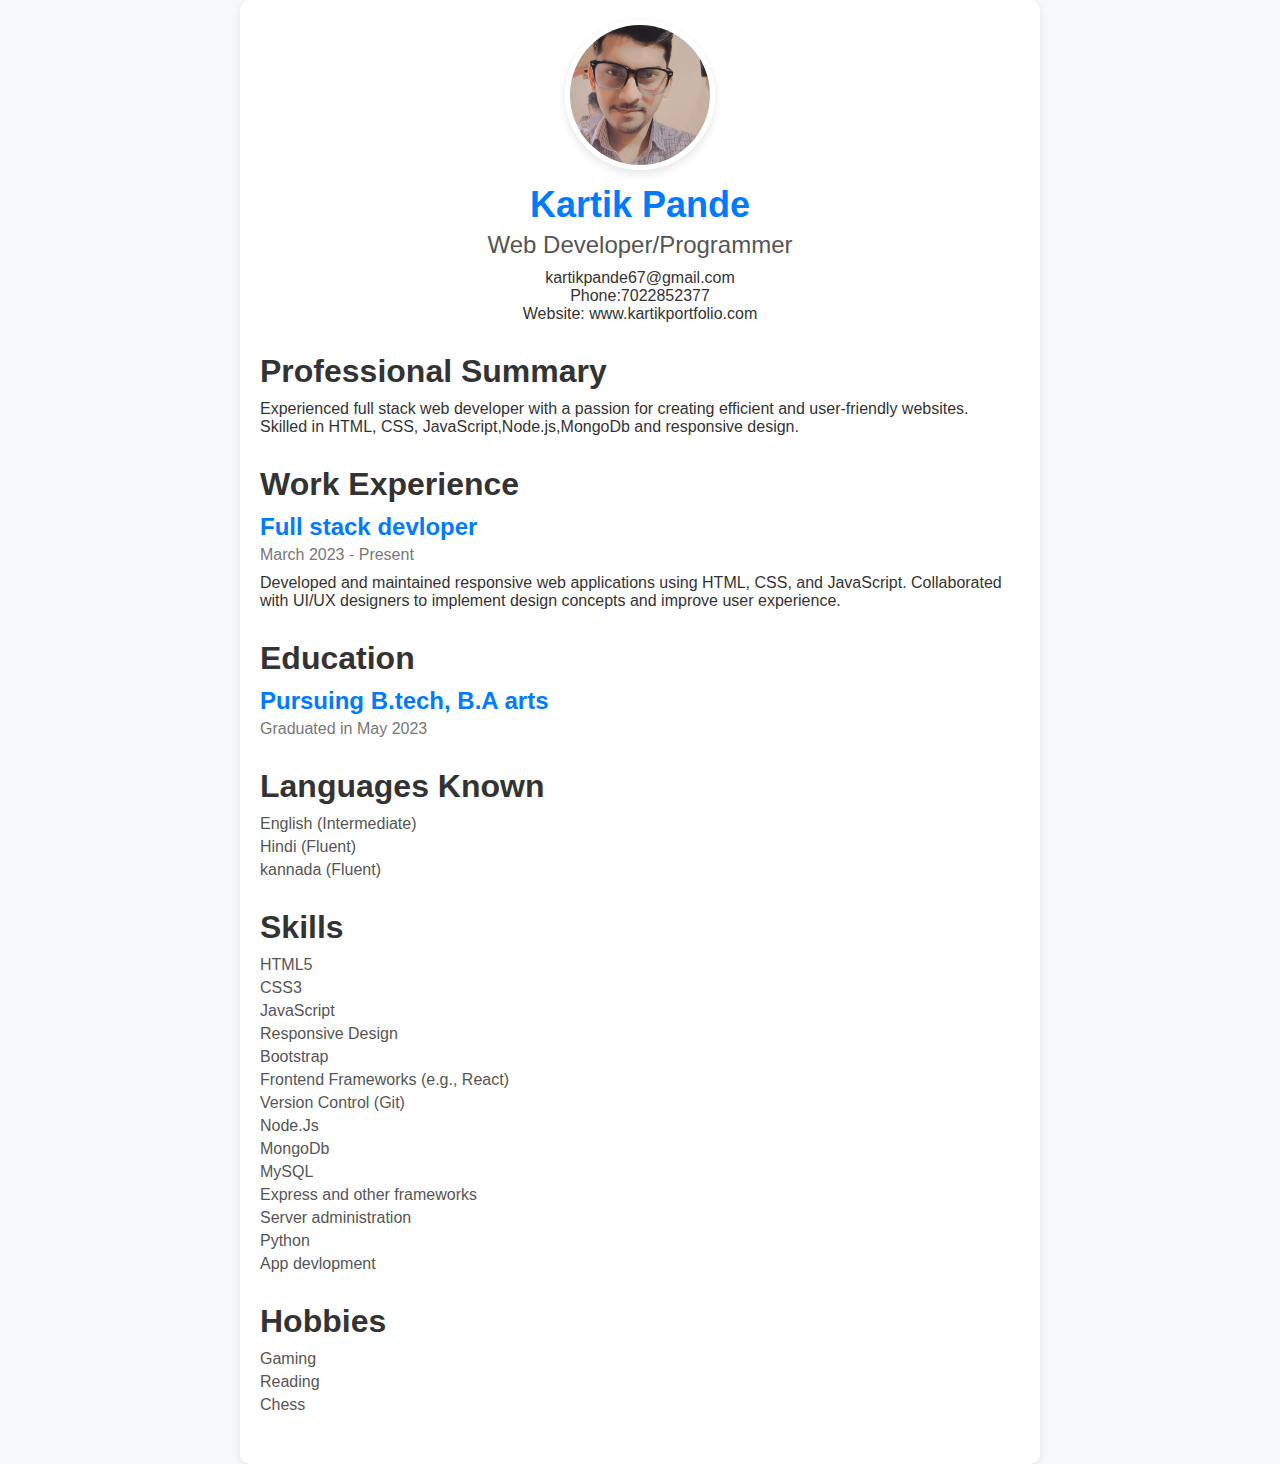
==== cv.html @ 032ab6c4 "Add files via upload" ====
<!DOCTYPE html>
<html lang="en">
<head>
  <meta charset="UTF-8">
  <meta name="viewport" content="width=device-width, initial-scale=1.0">
  <title>Web Developer CV</title>
    <link rel="stylesheet" href="cv.css">
</head>
<body>
  <div class="container" id="/cv">
    <div class="header">
      <img class="profile-photo" src="images/myimg3.png" alt="Profile Photo">
      <div class="name">Kartik Pande</div>
      <div class="title">Web Developer/Programmer</div>
      <div class="contact">
        <p>kartikpande67@gmail.com</p>
        <p>Phone:7022852377</p>
        <p>Website: www.kartikportfolio.com</p>
      </div>
    </div>
    <div class="section">
      <div class="section-title">Professional Summary</div>
      <p class="description">Experienced full stack web developer with a passion for creating efficient and user-friendly websites. Skilled in HTML, CSS, JavaScript,Node.js,MongoDb and responsive design.</p>
    </div>
    <div class="section">
      <div class="section-title">Work Experience</div>
      <div class="experience">
        <div class="experience-title">Full stack devloper</div>
        <div class="experience-date">March 2023 - Present</div>
        <p class="description">Developed and maintained responsive web applications using HTML, CSS, and JavaScript. Collaborated with UI/UX designers to implement design concepts and improve user experience.</p>
      </div>
    </div>
    <div class="section">
      <div class="section-title">Education</div>
      <div class="education">
        <div class="education-title">Pursuing B.tech, B.A arts</div>
        <div class="education-date">Graduated in May 2023</div>
      </div>
    </div>
    <div class="section">
      <div class="section-title">Languages Known</div>
      <div class="languages">
        <ul class="languages-list">
          <li>English (Intermediate)</li>
          <li>Hindi (Fluent)</li>
          <li>kannada (Fluent)</li>
        </ul>
      </div>
    </div>
    <div class="section">
      <div class="section-title">Skills</div>
      <div class="skills">
        <ul class="skills-list">
          <li>HTML5</li>
          <li>CSS3</li>
          <li>JavaScript</li>
          <li>Responsive Design</li>
          <li>Bootstrap</li>
          <li>Frontend Frameworks (e.g., React)</li>
          <li>Version Control (Git)</li>
          <li>Node.Js</li>
          <li>MongoDb</li>
          <li>MySQL</li>
          <li>Express and other frameworks</li>
          <li>Server administration</li>
          <li>Python</li>
          <li>App devlopment</li>
        </ul>
      </div>
    </div>
    <div class="section">
      <div class="section-title">Hobbies</div>
      <div class="hobbies">
        <ul class="hobbies-list">
          <li>Gaming</li>
          <li>Reading</li>
          <li>Chess</li>
        </ul>
      </div>
    </div>
  </div>
</body>
</html>
---- cv.css ----
*{
    margin: 0;
    padding: 0;
    box-sizing: border-box;
}

body {
    font-family: 'Arial', sans-serif;
    margin: 0;
    padding: 0;
    background-color: #f8f9fa;
    color: #333;
  }
  .container {
    max-width: 800px;
    margin: auto;
    padding: 20px;
    background-color: #ffffff;
    border-radius: 10px;
    box-shadow: 0 2px 10px rgba(0, 0, 0, 0.1);
  }
  .header {
    text-align: center;
    margin-bottom: 20px;
  }
  .profile-photo {
    width: 150px;
    height: 150px;
    border-radius: 50%;
    object-fit: cover;
    margin: 0 auto 10px;
    border: 5px solid #ffffff;
    box-shadow: 0 4px 10px rgba(0, 0, 0, 0.1);
  }
  .name {
    font-size: 36px;
    font-weight: bold;
    color: #007bff;
    margin-bottom: 5px;
  }
  .title {
    font-size: 24px;
    color: #555;
  }
  .contact {
    margin-top: 10px;
    font-size: 16px;
  }
  .section {
    margin-top: 30px;
  }
  .section-title {
    font-size: 32px;
    font-weight: bold;
    margin-bottom: 10px;
    color: #333;
  }
  .experience,
  .education,
  .languages,
  .skills,
  .hobbies {
    margin-bottom: 30px;
  }
  .experience-title,
  .education-title,
  .languages-title,
  .skills-title,
  .hobbies-title {
    font-weight: bold;
    font-size: 24px;
    color: #007bff;
    margin-bottom: 5px;
  }
  .experience-date,
  .education-date {
    color: #777;
  }
  .description {
    margin-top: 10px;
  }
  .languages-list,
  .skills-list,
  .hobbies-list {
    list-style: none;
    padding-left: 0;
    margin-top: 5px;
  }
  .languages-list li,
  .skills-list li,
  .hobbies-list li {
    margin-bottom: 5px;
    color: #555;
  }
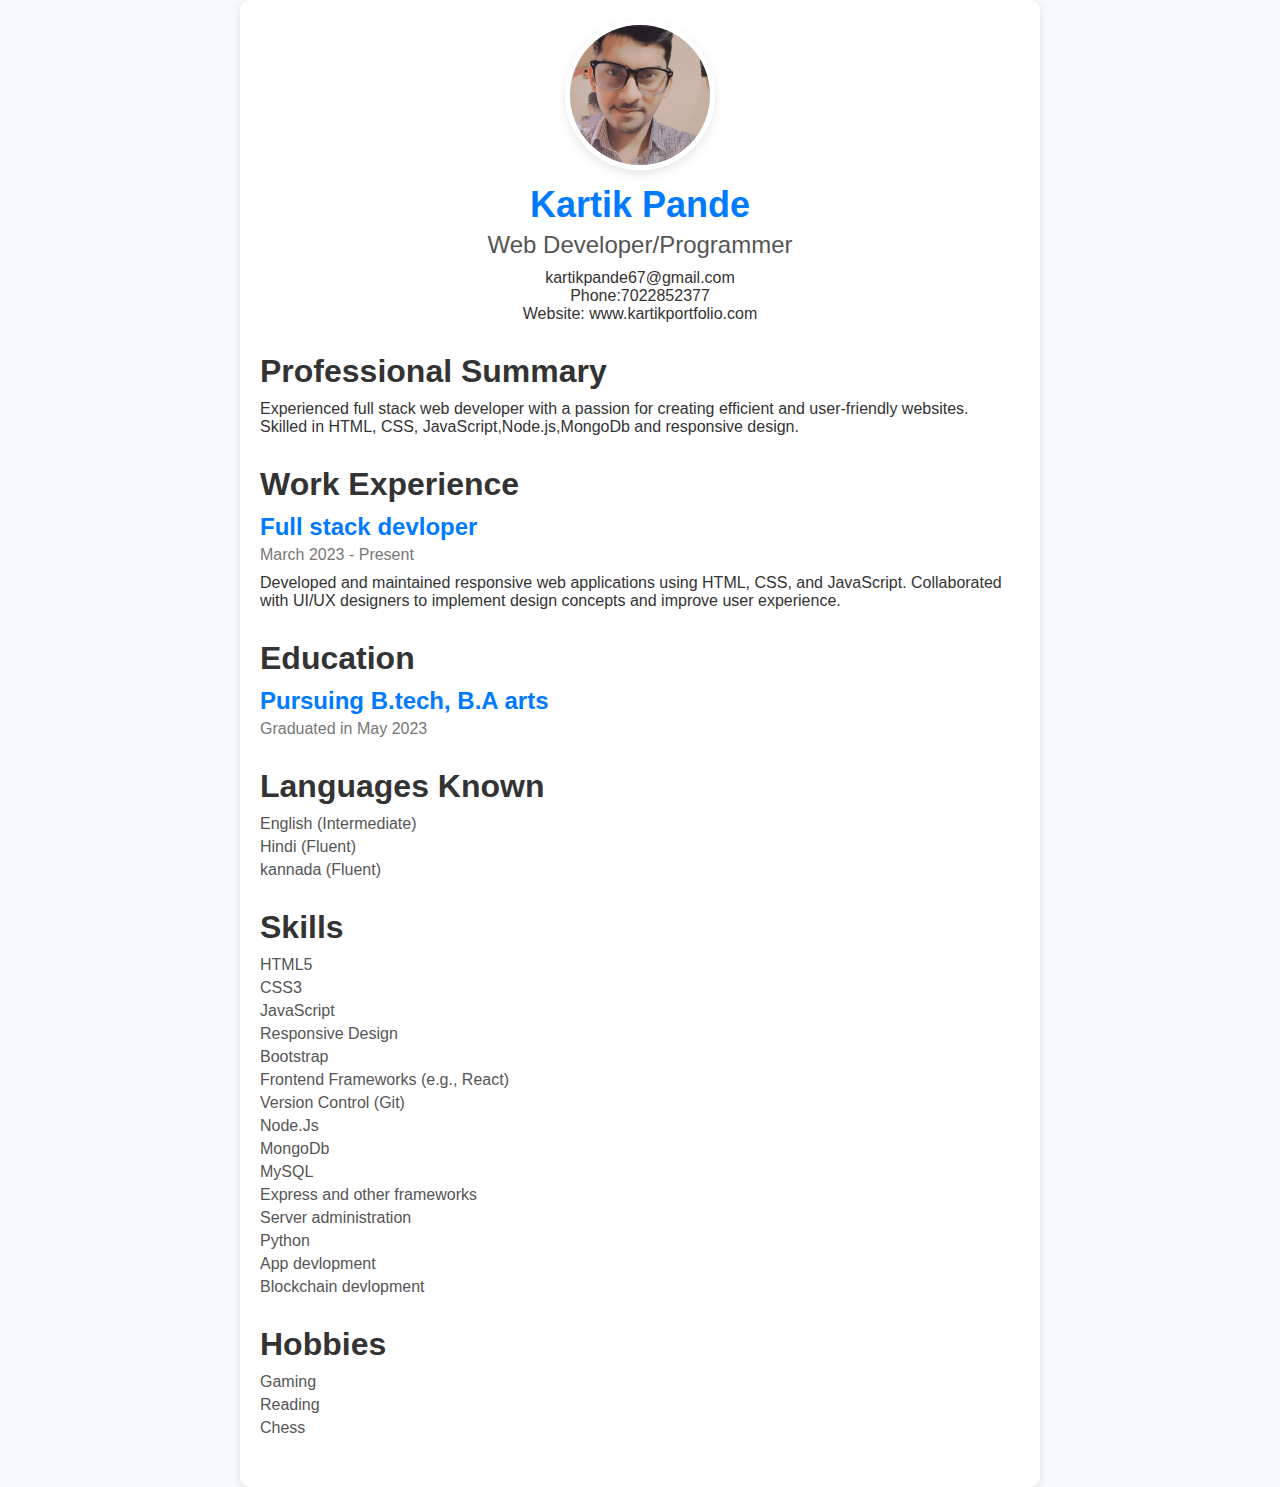
==== commit b616dd33: "Update cv.html" ====
--- a/cv.html
+++ b/cv.html
@@ -65,6 +65,7 @@
           <li>Server administration</li>
           <li>Python</li>
           <li>App devlopment</li>
+          <li>Blockchain devlopment</li>
         </ul>
       </div>
     </div>
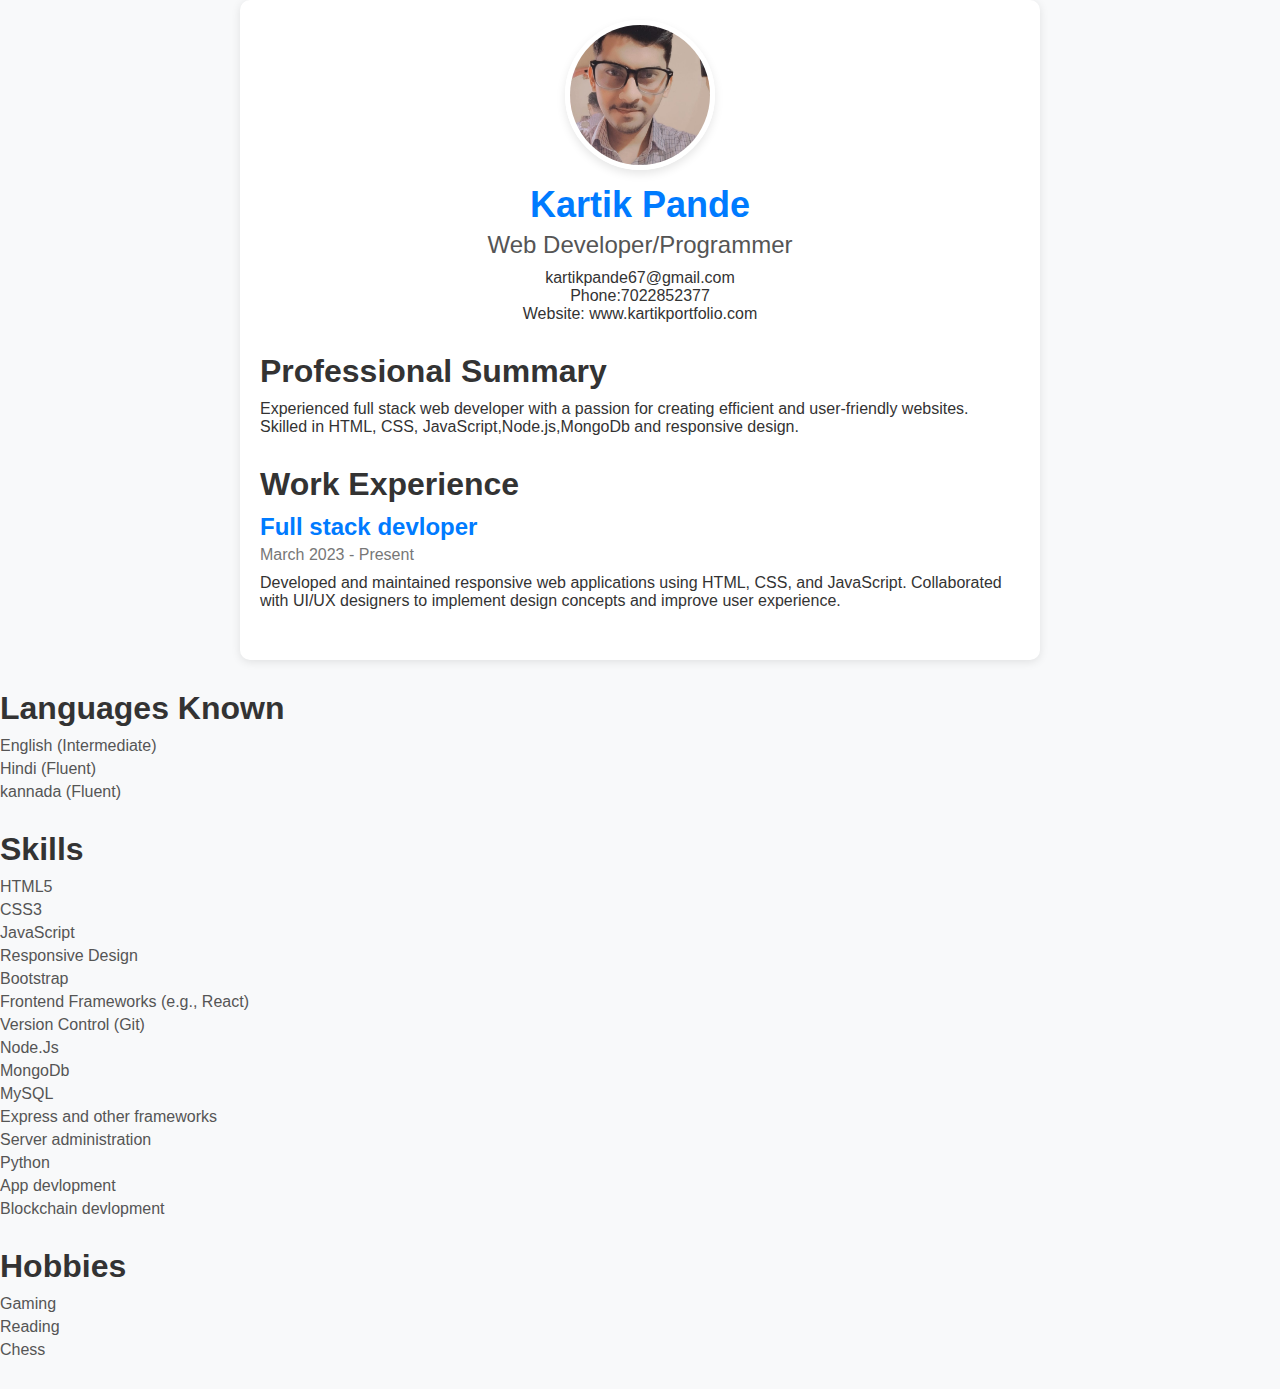
==== commit c96d00eb: "Update cv.html" ====
--- a/cv.html
+++ b/cv.html
@@ -30,12 +30,6 @@
         <p class="description">Developed and maintained responsive web applications using HTML, CSS, and JavaScript. Collaborated with UI/UX designers to implement design concepts and improve user experience.</p>
       </div>
     </div>
-    <div class="section">
-      <div class="section-title">Education</div>
-      <div class="education">
-        <div class="education-title">Pursuing B.tech, B.A arts</div>
-        <div class="education-date">Graduated in May 2023</div>
-      </div>
     </div>
     <div class="section">
       <div class="section-title">Languages Known</div>
